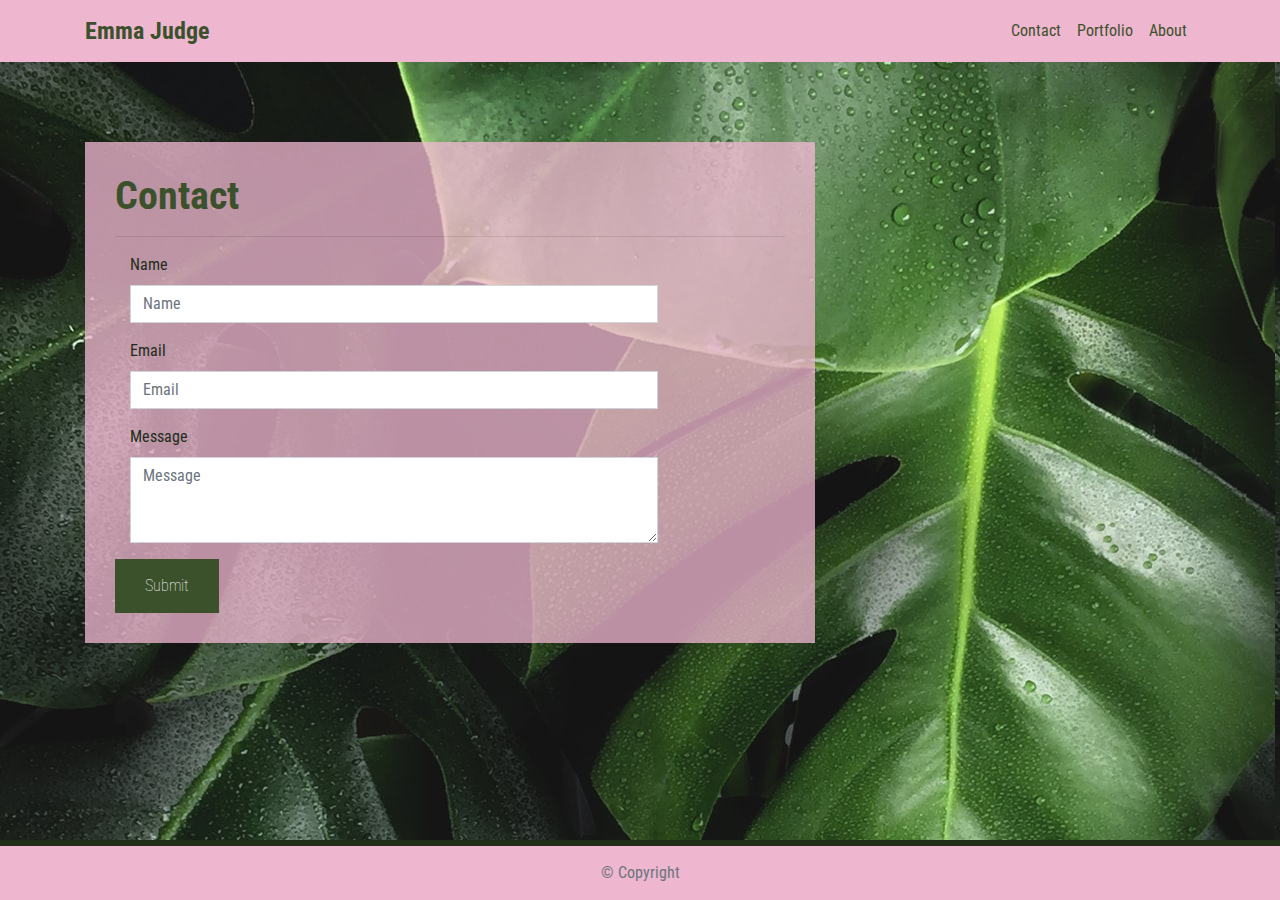
==== contact.html @ 5fb544e9 "pushing framework to build upon" ====
<!DOCTYPE html>
<html lang="en-us">

<head>
    <meta charset="UTF-8">
    <meta name="viewport" content="width=device-width, initial-scale=1.0">
    <meta http-equiv="X-UA-Compatible" content="ie=edge">
    <title>Bootstrap Basic Portfolio</title> 
    <!-- Boostrap Stylesheet -->
    <link rel="stylesheet" href="https://maxcdn.bootstrapcdn.com/bootstrap/4.0.0/css/bootstrap.min.css">
     <!-- Google Fonts -->
    <link href="https://fonts.googleapis.com/css?family=Roboto+Condensed|Vibes&display=swap" rel="stylesheet"> 
    <!-- Our own CSS stylesheet -->
    <link rel="stylesheet" href="assets/css/style.css" media="screen">
</head>

<body>
    <nav class="navbar navbar-expand-lg">
        <div class="container">
            <!-- Brand and toggle get grouped for better mobile display --> <a class="navbar-brand" href="index.html"
                id="logo">Emma Judge</a> <button class="navbar-toggler" type="button" data-toggle="collapse"
                data-target="#navbarTogglerDemo01" aria-controls="navbarTogglerDemo01" aria-expanded="false"
                aria-label="Toggle navigation"> <span class="navbar-toggler-icon"></span> </button>
            <!-- Collect the nav links, forms, and other content for toggling -->
            <div class="collapse navbar-collapse" id="navbarTogglerDemo01">
                <ul class="navbar-nav ml-auto mt-2 mt-lg-0">
                    <li class="nav-item"> <a class="nav-link active" href="contact.html">Contact</a> </li>
                    <li class="nav-item"> <a class="nav-link" href="portfolio.html">Portfolio</a> </li>
                    <li class="nav-item"> <a class="nav-link" href="index.html">About</a> </li>
                </ul>
            </div> <!-- /.navbar-collapse -->
        </div> <!-- /.container -->
    </nav> <!-- End of navbar -->
    <!-- Start of container -->
    <main class="container">
        <section class="row">
            <div class="col-md-8">
                <form class="block form-horizontal">
                    <h1 class="block-header">Contact</h1>
                    <hr />
                    <div class="form-group"> <label for="name" class="col-sm-2 control-label">Name</label>
                        <div class="col-sm-10"> <input type="email" class="form-control" id="name" placeholder="Name">
                        </div>
                    </div>
                    <div class="form-group"> <label for="email" class="col-sm-2 control-label">Email</label>
                        <div class="col-sm-10"> <input type="password" class="form-control" id="email"
                                placeholder="Email"> </div>
                    </div>
                    <div class="form-group"> <label class="col-sm-2 control-label" for="msg">Message</label>
                        <div class="col-sm-10"> <textarea id="msg" class="form-control" rows="3"
                                placeholder="Message"></textarea> </div>
                    </div> <button class="submit-btn">Submit</button>
                </form>
            </div>
        </section>
    </main> <!-- End of container -->
    <!-- Start of footer -->
    <footer class="footer">
        <div class="two-toned-footer-color"></div>
        <p class="text-muted text-muted-footer text-center"> &copy; Copyright </p>
    </footer> <!-- End of footer -->
    <!-- jQuery CDN -->
    <script type="text/javascript" src="https://cdnjs.cloudflare.com/ajax/libs/jquery/3.2.1/jquery.min.js"></script>
    <!-- Bootstrap CDN -->
    <script src="https://maxcdn.bootstrapcdn.com/bootstrap/4.0.0/js/bootstrap.min.js"></script>
    </script>
</body>

</html>
---- assets/css/style.css ----
/* --- STYLES FOR ALL PAGES --- */ 
body {   
  /* Typography */   
  font-family: Arial, "Helvetica Neue", Helvetica, sans-serif;
  font-family: 'Roboto Condensed', sans-serif; 
  color: #1d2618;
  color: #212c1b;    
  /* Visual */   
  background-image: url("../images/palm.jpg"); 
}

html {   
  /* Positioning */   
  position: relative;   
  /* Box-model */   
  min-height: 100%; 
} 

/* add space for fixed nav */ 

main {   
  margin: 80px 0; 
} 
/* create styles for use for all white main boxes */ 

.block {   
  background-color: #eeb6cfc4;   
  padding: 30px;   
  margin-bottom: 30px; 
} 

.block-header {   
  /* Typography */   
  color: #3b512b; 
  font-family: Georgia, Times, "Times New Roman", serif; 
  font-family: 'Roboto Condensed', sans-serif;  
  font-weight: bold; 
} 
/* NAV START */ 
#logo {   
  font-family: Georgia, Times, "Times New Roman", serif; 
  font-family: 'Roboto Condensed', sans-serif;
  /* Typography */   
  font-size: 24px;   
  font-weight: bold;   
  color: #3b512b;   
  /* Visual */   
  /* background: #4aaaa5;  */
  /* height: 60px;
  margin-left: 70px;
  padding-top: 20px;
  padding-bottom: 5px; */
} 

/* override bootstrap hover color and border */ 
.navbar-right-custom {
  padding-top: 6px;
  padding-right: 20px;
  font-family: Georgia, Times, "Times New Roman", serif; 
  font-family: 'Roboto Condensed', sans-serif;
  font-weight: lighter;
}

a.nav-link {
  color: #3b512b;
}
.navbar-nav > li > a:hover {   
  color: #3b512ba8; 
} 

.navbar {   
  background: #eeb6cf;   
  border: none; 
} 

button.navbar-toggler {
  background-color: #3b512be3; 
}

/* media query for nav background color change */ 

@media only screen and (max-width: 767px) {   
  .navbar-header {     
    background-color: #7b996c;   
  } 
} 
  /* END NAV */ 
  
  /* CONNECT W/ ME CSS */ 
  .connect-header {   
    /* Typography */   
    font-size: 25px; 
  } 

  .connect-photo {   
    /* Box-model */   
    width: 55px;   
    height: 55px; 
  } 

  #images {   
    /* Box-model */   
    padding-top: 15px;   
    /* Typography */   
    text-align: center; 
  } 
  /* END CONNECT W/ ME */ 
  
  /* BEGIN FOOTER */ 
  .footer {   
    /* Positioning */   
    position: absolute;   
    bottom: 0;   
    /* Box-model */   
    width: 100%;   
    height: 60px;   
    /* Visual */   
    background-color: #eeb6cf; 
  } 

  .text-muted-footer {   
    /* Box-model */   
    margin-top: 15px;   
    /* Typography */   
    color: #fff; 
  } 

  .two-toned-footer-color {   
    /* Box-model */   
    height: 6px;   
    padding-top: 3px;   
    /* Visual */   
    background-color: #212c1b; 
  } 

  /* END FOOTER */ 
  /* --- END STYLES FOR ALL PAGES --- */ 

  /* --- PAGE-SPECIFIC STYLES --- */ 
  /* ABOUT-ME PAGE */ 
  /* .about-me-header {   
  margin-bottom: 33px;   
  font-family: Georgia, Times, "Times New Roman", serif; 
  font-family: 'Roboto Condensed', sans-serif;    
  font-size: 32px;   
  font-weight: bold;   
  color: #4aaaa5; 
}  */

  #about-image {   
    /* Positioning */   
    float: left;   
    /* Box-model */   
    width: 200px;   
    margin: 0 20px 10px 0; 
  } 
  /* END ABOUT-ME PAGE */ 
  
  /* PORTFOLIO PAGE */ 
  .port-image {   
    margin: 20px auto; 
  } 
  /* END PORTFOLIO PAGE */ 
  /* CONTACT FORM PAGE  */ 
  
  .form-control {   
    /* give input boxes right angles */   
    border-radius: 0;   
    /* keep from horizontally resizing text area */   
    min-width: 100%;   
    max-width: 100%; 
  } 
  .submit-btn {   
    /* Box-model */   
    padding: 15px 30px;   
    font-size: 16px;   
    font-weight: lighter;   
    /* Typography */   
    color: #fff;  
    /* Visual */   
    background-color: #3b512b;   
    border: 0; 
  } 

  .submit-btn:hover {   
    opacity: .7; 
  } 
  
  /* END CONTACT FORM PAGE */
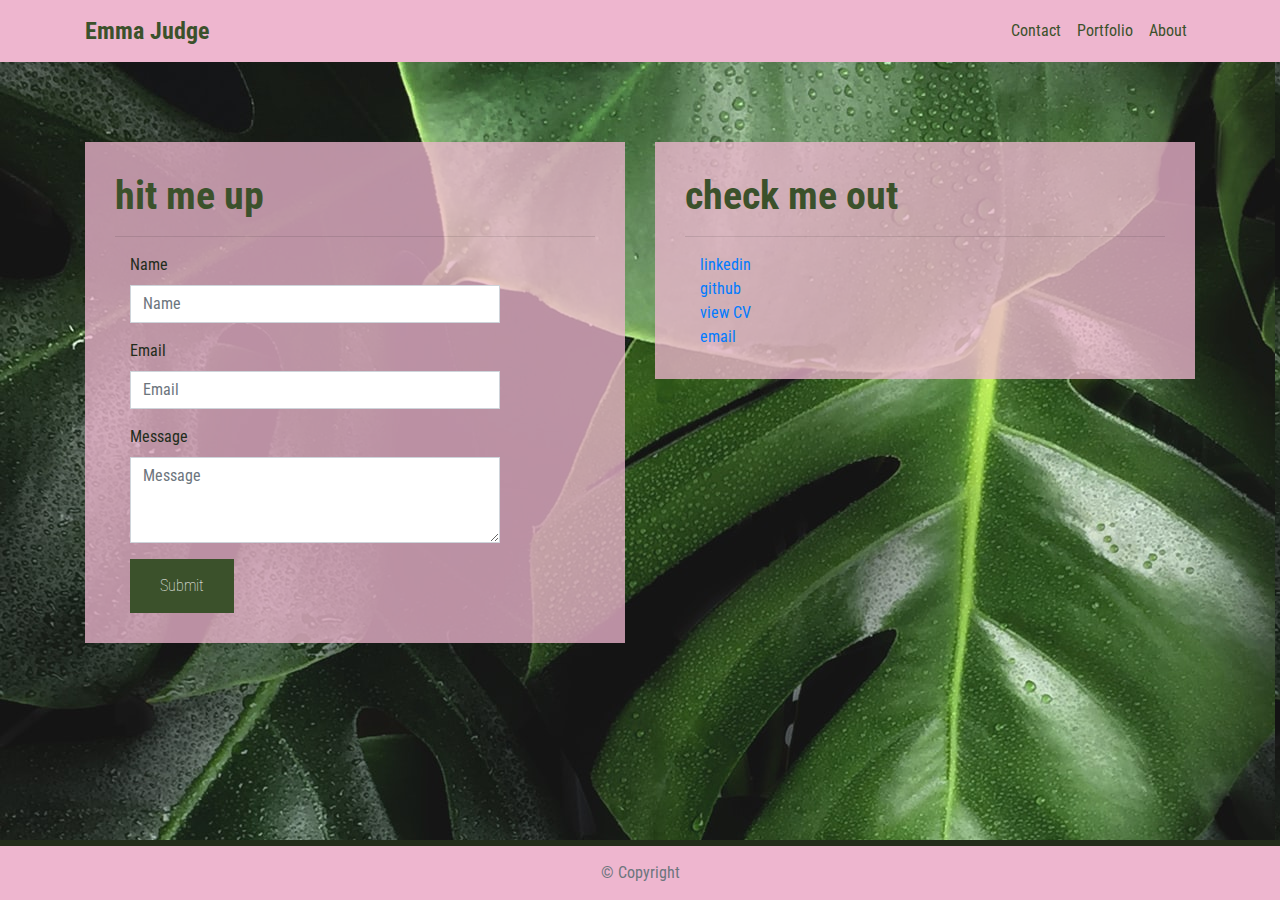
==== commit 44a2f801: "updated contact, portfolio and added cv" ====
--- a/contact.html
+++ b/contact.html
@@ -5,7 +5,7 @@
     <meta charset="UTF-8">
     <meta name="viewport" content="width=device-width, initial-scale=1.0">
     <meta http-equiv="X-UA-Compatible" content="ie=edge">
-    <title>Bootstrap Basic Portfolio</title> 
+    <title>emma judge | contact</title> 
     <!-- Boostrap Stylesheet -->
     <link rel="stylesheet" href="https://maxcdn.bootstrapcdn.com/bootstrap/4.0.0/css/bootstrap.min.css">
      <!-- Google Fonts -->
@@ -34,9 +34,9 @@
     <!-- Start of container -->
     <main class="container">
         <section class="row">
-            <div class="col-md-8">
+            <div class="col-md-6">
                 <form class="block form-horizontal">
-                    <h1 class="block-header">Contact</h1>
+                    <h1 class="block-header">hit me up</h1>
                     <hr />
                     <div class="form-group"> <label for="name" class="col-sm-2 control-label">Name</label>
                         <div class="col-sm-10"> <input type="email" class="form-control" id="name" placeholder="Name">
@@ -52,7 +52,26 @@
                     </div> <button class="submit-btn">Submit</button>
                 </form>
             </div>
+            <div class="col-md-6">
+                <form class="block form-horizontal">
+                    <h1 class="block-header">check me out</h1>
+                    <hr />
+                    <div class="col-sm-6">
+                        <a class="contact-link" href="https://www.linkedin.com/in/emmalyn-judge/">linkedin</a>
+                    </div>
+                    <div class="col-sm-6">
+                        <a class="contact-link" href="https://github.com/emmajudge">github</a>
+                    </div>
+                    <div class="col-sm-6">
+                        <a class="contact-link" href="./assets/Emmalyn Judge_resume.pdf">view CV</a>
+                    </div>
+                    <div class="col-sm-6">
+                        <a class="contact-link" href="mailto:emmalyn.judge@icloud.com">email</a>
+                    </div>
+                </form>
+            </div>
         </section>
+
     </main> <!-- End of container -->
     <!-- Start of footer -->
     <footer class="footer">
--- a/assets/css/style.css
+++ b/assets/css/style.css
@@ -176,7 +176,8 @@
     /* Box-model */   
     padding: 15px 30px;   
     font-size: 16px;   
-    font-weight: lighter;   
+    font-weight: lighter; 
+    margin-left: 15px;   
     /* Typography */   
     color: #fff;  
     /* Visual */   
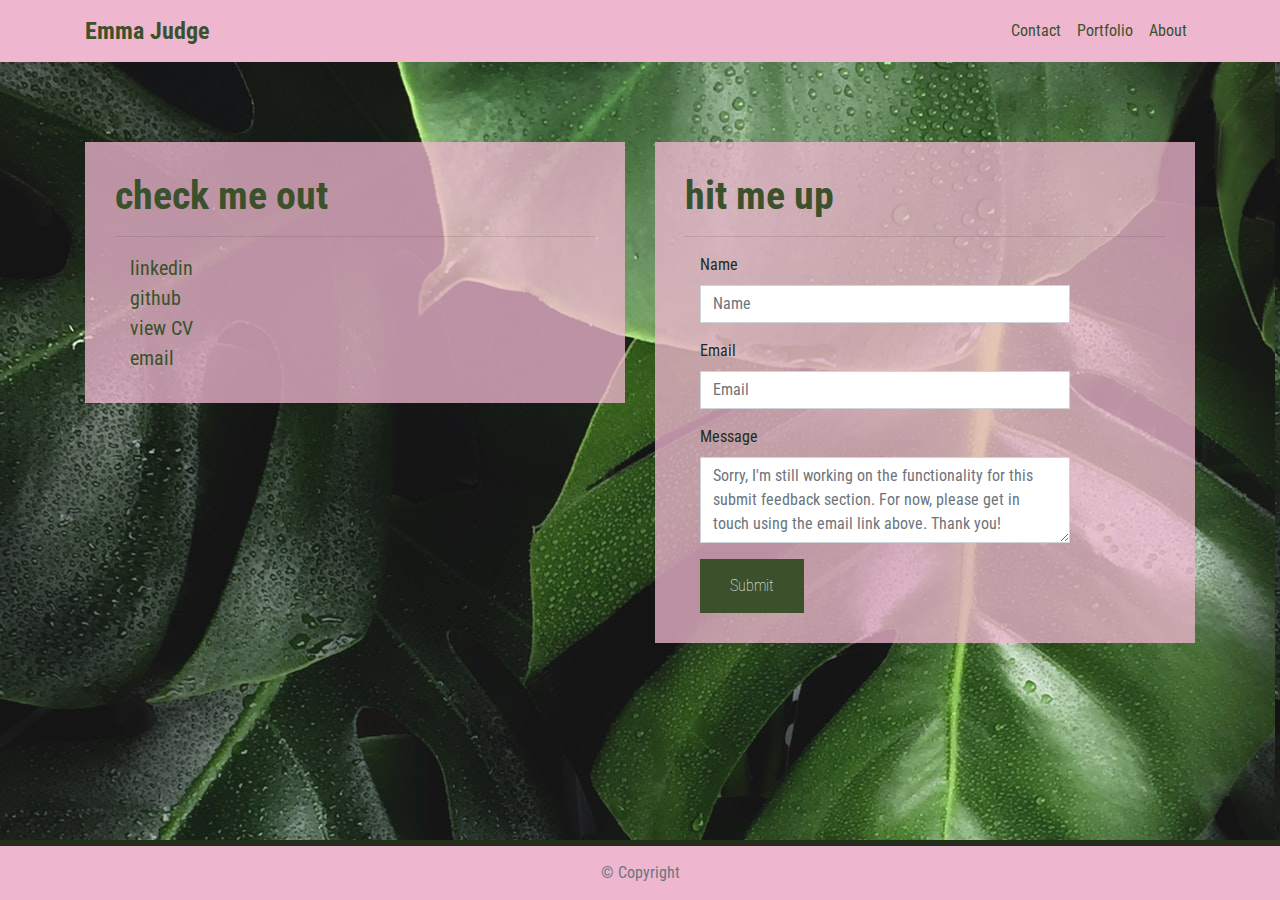
==== commit 90a2e9f4: "added cards with live links to portfolio and updated contact" ====
--- a/contact.html
+++ b/contact.html
@@ -5,11 +5,11 @@
     <meta charset="UTF-8">
     <meta name="viewport" content="width=device-width, initial-scale=1.0">
     <meta http-equiv="X-UA-Compatible" content="ie=edge">
-    <title>emma judge | contact</title> 
+    <title>emma judge | contact</title>
     <!-- Boostrap Stylesheet -->
     <link rel="stylesheet" href="https://maxcdn.bootstrapcdn.com/bootstrap/4.0.0/css/bootstrap.min.css">
-     <!-- Google Fonts -->
-    <link href="https://fonts.googleapis.com/css?family=Roboto+Condensed|Vibes&display=swap" rel="stylesheet"> 
+    <!-- Google Fonts -->
+    <link href="https://fonts.googleapis.com/css?family=Roboto+Condensed|Vibes&display=swap" rel="stylesheet">
     <!-- Our own CSS stylesheet -->
     <link rel="stylesheet" href="assets/css/style.css" media="screen">
 </head>
@@ -36,24 +36,6 @@
         <section class="row">
             <div class="col-md-6">
                 <form class="block form-horizontal">
-                    <h1 class="block-header">hit me up</h1>
-                    <hr />
-                    <div class="form-group"> <label for="name" class="col-sm-2 control-label">Name</label>
-                        <div class="col-sm-10"> <input type="email" class="form-control" id="name" placeholder="Name">
-                        </div>
-                    </div>
-                    <div class="form-group"> <label for="email" class="col-sm-2 control-label">Email</label>
-                        <div class="col-sm-10"> <input type="password" class="form-control" id="email"
-                                placeholder="Email"> </div>
-                    </div>
-                    <div class="form-group"> <label class="col-sm-2 control-label" for="msg">Message</label>
-                        <div class="col-sm-10"> <textarea id="msg" class="form-control" rows="3"
-                                placeholder="Message"></textarea> </div>
-                    </div> <button class="submit-btn">Submit</button>
-                </form>
-            </div>
-            <div class="col-md-6">
-                <form class="block form-horizontal">
                     <h1 class="block-header">check me out</h1>
                     <hr />
                     <div class="col-sm-6">
@@ -68,6 +50,24 @@
                     <div class="col-sm-6">
                         <a class="contact-link" href="mailto:emmalyn.judge@icloud.com">email</a>
                     </div>
+                </form>
+            </div>
+            <div class="col-md-6">
+                <form class="block form-horizontal">
+                    <h1 class="block-header">hit me up</h1>
+                    <hr />
+                    <div class="form-group"> <label for="name" class="col-sm-2 control-label">Name</label>
+                        <div class="col-sm-10"> <input type="email" class="form-control" id="name" placeholder="Name">
+                        </div>
+                    </div>
+                    <div class="form-group"> <label for="email" class="col-sm-2 control-label">Email</label>
+                        <div class="col-sm-10"> <input type="password" class="form-control" id="email"
+                                placeholder="Email"> </div>
+                    </div>
+                    <div class="form-group"> <label class="col-sm-2 control-label" for="msg">Message</label>
+                        <div class="col-sm-10"> <textarea id="msg" class="form-control" rows="3"
+                                placeholder="Sorry, I'm still working on the functionality for this submit feedback section. For now, please get in touch using the email link above. Thank you!"></textarea> </div>
+                    </div> <button class="submit-btn">Submit</button>
                 </form>
             </div>
         </section>
--- a/assets/css/style.css
+++ b/assets/css/style.css
@@ -162,9 +162,18 @@
   .port-image {   
     margin: 20px auto; 
   } 
+
+  .card-body {
+    opacity: .8;
+  }
+
   /* END PORTFOLIO PAGE */ 
   /* CONTACT FORM PAGE  */ 
-  
+  a.contact-link{
+    font-size: 20px;
+    color: #3b512b
+  }
+
   .form-control {   
     /* give input boxes right angles */   
     border-radius: 0;   
@@ -172,6 +181,7 @@
     min-width: 100%;   
     max-width: 100%; 
   } 
+
   .submit-btn {   
     /* Box-model */   
     padding: 15px 30px;   
